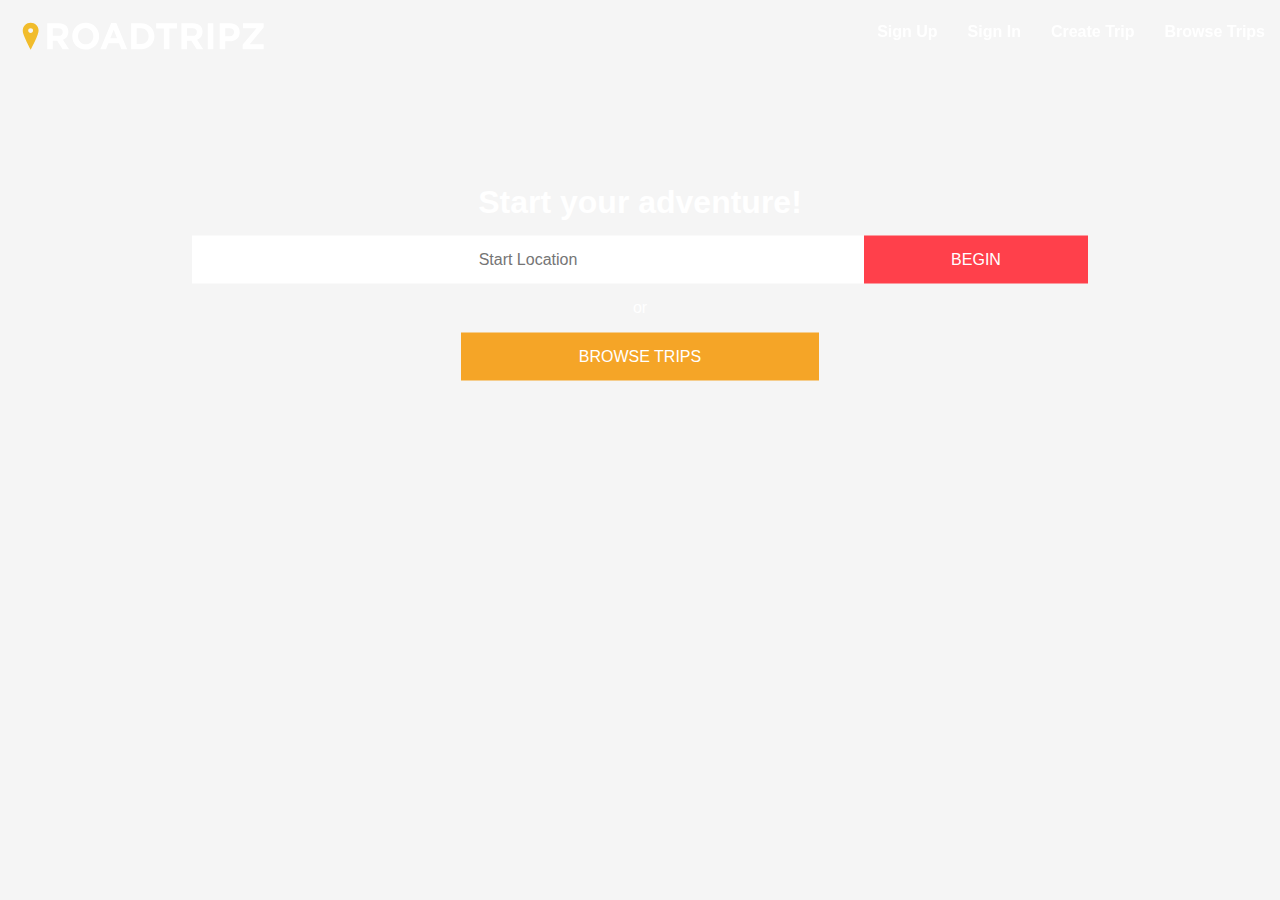
==== navigation.html @ 0b7456e2 "Menu transitions, using native JS, jQuery removed for now, want to see if we can conserve size." ====
<!DOCTYPE html>
<html lang="en">
<meta charset="UTF-8">
<meta http-equiv="X-UA-Compatible" content="IE=edge">
<meta name="viewport" content="width=device-width, initial-scale=1.0, maximum-scale=1.0" />
<title>Roadtripz - Navigation</title>
<link href='http://fonts.googleapis.com/css?family=Lato&subset=latin,latin-ext' rel='stylesheet' type='text/css'>
<link rel="stylesheet" href="style.css">
<!-- <script src="https://ajax.googleapis.com/ajax/libs/jquery/2.1.4/jquery.min.js"></script> -->
</head>

<body class="home">
	<header>
		<div class="container">
			<div class="logo">
				<a href="#" title="Roadtripz">
					<img src="img/logo-black.svg" title="Roadtripz" class="mobile-only">
					<img src="img/logo-white.svg" title="Roadtripz" class="desktop-only">
				</a>
			</div>

			<div class="overflow">
				<img src="img/overflow-h.svg" title="menu">	
			</div>

			<nav>
				<button class="facebook mobile-only">Sign in with Facebook</button>
				<button class="yellow mobile-only">Create Account</button>

				<ul>
					<li class="desktop-only">
						<a href="#" title="Sign Up">Sign Up</a>
					</li>
					<li>
						<a href="#" title="Sign In">Sign In</a>
					</li>
					<li>
						<a href="#" title="Create Trip">Create Trip</a>
					</li>
					<li>
						<a href="#" title="Browse Trips">Browse Trips</a>
					</li>
				</ul>
			</nav>
		</div>	
	</header>
	<div class="intro">
		<div class="container">
			<div class="search-bar">
				<h1>Start your adventure!</h1>
				<form method="" action="">
					<input type="text" placeholder="Start Location" name="search">
					<button class="red">Begin</button>
				</form>
				<p>or</p>
				<button class="yellow">Browse Trips</button>
			</div>
		</div>
	</div>
	<div id="overlay"></div>
	<script src="js/main.js"></script>		
</body>

</html>
---- style.css ----
/*! normalize.css v3.0.2 | MIT License | git.io/normalize */html{font-family:sans-serif;-ms-text-size-adjust:100%;-webkit-text-size-adjust:100%}body{margin:0}article,aside,details,figcaption,figure,footer,header,hgroup,main,menu,nav,section,summary{display:block}audio,canvas,progress,video{display:inline-block;vertical-align:baseline}audio:not([controls]){display:none;height:0}[hidden],template{display:none}a{background-color:transparent}a:active,a:hover{outline:0}abbr[title]{border-bottom:1px dotted}b,strong{font-weight:bold}dfn{font-style:italic}h1{font-size:2em;margin:0.67em 0}mark{background:#ff0;color:#000}small{font-size:80%}sub,sup{font-size:75%;line-height:0;position:relative;vertical-align:baseline}sup{top:-0.5em}sub{bottom:-0.25em}img{border:0}svg:not(:root){overflow:hidden}figure{margin:1em 40px}hr{-moz-box-sizing:content-box;box-sizing:content-box;height:0}pre{overflow:auto}code,kbd,pre,samp{font-family:monospace, monospace;font-size:1em}button,input,optgroup,select,textarea{color:inherit;font:inherit;margin:0}button{overflow:visible}button,select{text-transform:none}button,html input[type="button"],input[type="reset"],input[type="submit"]{-webkit-appearance:button;cursor:pointer}button[disabled],html input[disabled]{cursor:default}button::-moz-focus-inner,input::-moz-focus-inner{border:0;padding:0}input{line-height:normal}input[type="checkbox"],input[type="radio"]{box-sizing:border-box;padding:0}input[type="number"]::-webkit-inner-spin-button,input[type="number"]::-webkit-outer-spin-button{height:auto}input[type="search"]{-webkit-appearance:textfield;-moz-box-sizing:content-box;-webkit-box-sizing:content-box;box-sizing:content-box}input[type="search"]::-webkit-search-cancel-button,input[type="search"]::-webkit-search-decoration{-webkit-appearance:none}fieldset{border:1px solid #c0c0c0;margin:0 2px;padding:0.35em 0.625em 0.75em}legend{border:0;padding:0}textarea{overflow:auto}optgroup{font-weight:bold}table{border-collapse:collapse;border-spacing:0}td,th{padding:0}.home .intro .search-bar{position:relative;top:50%;-webkit-transform:translateY(-50%);-ms-transform:translateY(-50%);transform:translateY(-50%)}.container:after,.row,.m-6:after{*zoom:1}.row:before,.container:after,.row:after,.m-6:after{content:" ";display:table}.container:after,.row:after,.m-6:after{clear:both}.txt-c{text-align:center}.p-15{padding:15px}.p-h-15,header nav ul li a{padding:0 15px}.m-b-0{margin-bottom:0}.m-t-15{margin-top:15px}.m-b-15{margin-bottom:15px}.m-v-15{margin:15px 0}@media only screen and (min-width: 40em){.mobile-only,header .overflow{display:none}}.desktop-only{display:none}@media only screen and (min-width: 40em){.desktop-only{display:block}}.dark-bg{color:#fff;background-color:#272727}*{-webkit-box-sizing:border-box;-moz-box-sizing:border-box;box-sizing:border-box}body{font-size:16px;font-size:1rem;background-color:#F5F5F5}h1{margin:0}.container{height:100%}@media only screen and (min-width: 40em){.container{max-width:1400px;margin:0 auto}}.m-6{float:left;width:100%;padding:1px}@media only screen and (min-width: 40em){.m-6{width:50%}}a{text-decoration:none}header{position:fixed;z-index:1000;width:100%;background-color:#fff}@media only screen and (min-width: 40em){header{background-color:transparent}}header .container{position:relative}header .logo{width:50%;margin:4px auto}@media only screen and (min-width: 40em){header .logo{width:250px;margin:15px;float:left}}header .logo a{display:block}header .overflow{cursor:pointer;width:36px;position:absolute;top:15px;left:15px}header nav{font-weight:bold;-webkit-transition:margin 0.5s ease;-moz-transition:margin 0.5s ease;-ms-transition:margin 0.5s ease;-o-transition:margin 0.5s ease;transition:margin 0.5s ease}@media only screen and (max-width: 40em){header nav{position:fixed;background-color:#fff;z-index:1001;width:90%;margin-left:-90%;top:49px;left:0;height:100%;font-weight:bold;padding:15px}}@media only screen and (min-width: 40em){header nav{float:right;margin-top:8px}}header nav button:first-child{margin-bottom:15px}header nav ul{padding:0;margin:0;list-style:none}header nav ul li{border-bottom:solid 1px #9B9B9B;line-height:48px}@media only screen and (min-width: 40em){header nav ul li{float:left;border:0}}header nav ul li a{color:#000;display:block}@media only screen and (min-width: 40em){header nav ul li a{color:#fff}header nav ul li a:hover{background-color:#000}}.menu-open nav{margin-left:0}.menu-open #overlay{display:block;background-color:rgba(0,0,0,0.5)}label{float:left;text-transform:uppercase;text-align:center;width:100%;display:block;padding:15px 0}input{border:solid 0px transparent;width:100%;padding:15px;text-align:center;color:#9B9B9B}button{color:#fff;outline:0;border:0;text-transform:uppercase;width:100%;text-align:center;padding:15px 0}@media only screen and (min-width: 40em){button:hover{cursor:pointer}}button.white,button.secondary{background:#fff;color:#000}button.red{background-color:#FF404B}button.yellow{background-color:#F5A527}button.facebook{background-color:#3B5A97}form .facebook{height:65px}@media only screen and (max-width: 40em){button.secondary.passw{color:#9B9B9B}}@media only screen and (min-width: 40em){button.secondary{border:solid 1px #fff;color:#fff;background-color:#000;float:left;width:50%}}.modal{width:100%;height:100%;overflow-y:scroll;position:fixed;z-index:999;top:0;left:0;padding:15px}@media only screen and (min-width: 40em){.modal{max-width:35em;left:50%;margin-left:-17.5em}}#overlay{-webkit-transition:background-color,0.5s,ease;-moz-transition:background-color,0.5s,ease;-ms-transition:background-color,0.5s,ease;-o-transition:background-color,0.5s,ease;transition:background-color,0.5s,ease;width:100%;height:100%;position:fixed;background-color:transparent;z-index:999;top:0;left:0;display:none}.home .intro{height:500px;background-image:url(img/home-bg.jpg);background-size:cover}.home .intro .search-bar{color:#fff;text-align:center;max-width:1500px;width:70%;margin:0 auto}.home .intro .search-bar input{margin:15px 0}@media only screen and (min-width: 40em){.home .intro .search-bar input,.home .intro .search-bar button{float:left}.home .intro .search-bar input{width:75%}.home .intro .search-bar button.red{width:25%;margin:15px 0}.home .intro .search-bar button.yellow{width:40%;margin:0 30%}}
/*# sourceMappingURL=style.css.map */
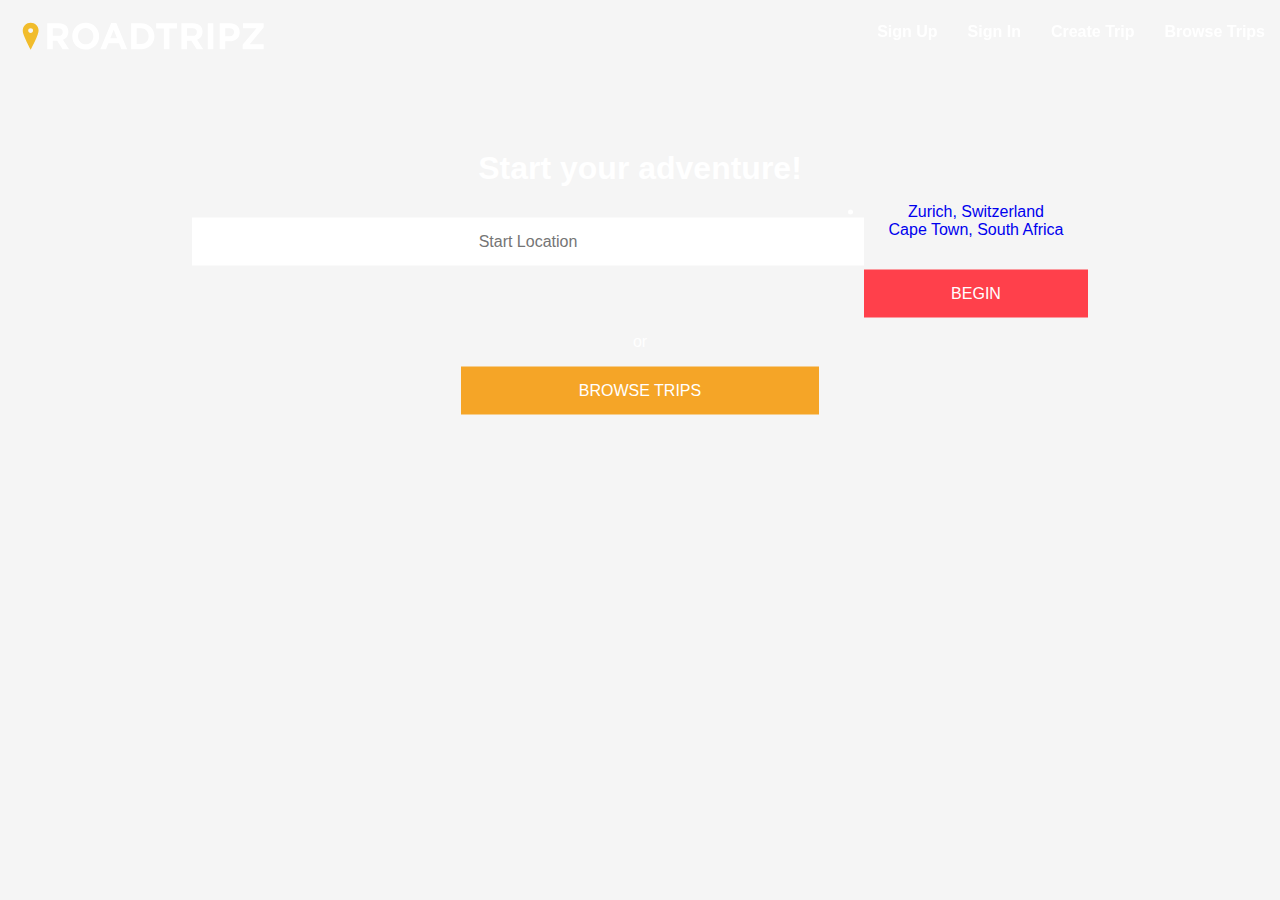
==== commit 1946d59c: "Added focus event for input on autocomplete." ====
--- a/navigation.html
+++ b/navigation.html
@@ -50,6 +50,16 @@
 				<h1>Start your adventure!</h1>
 				<form method="" action="">
 					<input type="text" placeholder="Start Location" name="search">
+					<div class="autocomplete">
+						<ul>
+							<li>
+								<a href="#">Zurich, Switzerland</a>
+							</li>
+							<li>
+								<a href="#">Cape Town, South Africa</a>
+							</li>
+						</ul>
+					</div>
 					<button class="red">Begin</button>
 				</form>
 				<p>or</p>
@@ -58,7 +68,37 @@
 		</div>
 	</div>
 	<div id="overlay"></div>
-	<script src="js/main.js"></script>		
+	<script src="js/main.js"></script>
+	<script>
+		window.onload = function() {
+			var $input = document.querySelectorAll('.search-bar input')[0],
+				$auto = document.querySelectorAll('.autocomplete')[0],
+				$places = $auto.getElementsByTagName('a');
+
+			var $activate = function() {
+				if($input.value.length > 2) {
+					$auto.className += ' active';
+				} else {
+					$auto.className = 'autocomplete';
+				}
+			};
+
+			$input.addEventListener('keyup', $activate);
+
+			$input.addEventListener('focus', $activate);
+
+			for(var i = 0; i < $places.length; i++) {
+
+				$places[i].addEventListener('click', function(e){
+					e.preventDefault();
+					
+					var $val = this.innerHTML;
+					$input.value = $val;
+					$auto.className = 'autocomplete';
+				});
+			}
+		};
+	</script>			
 </body>
 
 </html> --- a/style.css
+++ b/style.css
@@ -1,2 +1,2 @@
-/*! normalize.css v3.0.2 | MIT License | git.io/normalize */html{font-family:sans-serif;-ms-text-size-adjust:100%;-webkit-text-size-adjust:100%}body{margin:0}article,aside,details,figcaption,figure,footer,header,hgroup,main,menu,nav,section,summary{display:block}audio,canvas,progress,video{display:inline-block;vertical-align:baseline}audio:not([controls]){display:none;height:0}[hidden],template{display:none}a{background-color:transparent}a:active,a:hover{outline:0}abbr[title]{border-bottom:1px dotted}b,strong{font-weight:bold}dfn{font-style:italic}h1{font-size:2em;margin:0.67em 0}mark{background:#ff0;color:#000}small{font-size:80%}sub,sup{font-size:75%;line-height:0;position:relative;vertical-align:baseline}sup{top:-0.5em}sub{bottom:-0.25em}img{border:0}svg:not(:root){overflow:hidden}figure{margin:1em 40px}hr{-moz-box-sizing:content-box;box-sizing:content-box;height:0}pre{overflow:auto}code,kbd,pre,samp{font-family:monospace, monospace;font-size:1em}button,input,optgroup,select,textarea{color:inherit;font:inherit;margin:0}button{overflow:visible}button,select{text-transform:none}button,html input[type="button"],input[type="reset"],input[type="submit"]{-webkit-appearance:button;cursor:pointer}button[disabled],html input[disabled]{cursor:default}button::-moz-focus-inner,input::-moz-focus-inner{border:0;padding:0}input{line-height:normal}input[type="checkbox"],input[type="radio"]{box-sizing:border-box;padding:0}input[type="number"]::-webkit-inner-spin-button,input[type="number"]::-webkit-outer-spin-button{height:auto}input[type="search"]{-webkit-appearance:textfield;-moz-box-sizing:content-box;-webkit-box-sizing:content-box;box-sizing:content-box}input[type="search"]::-webkit-search-cancel-button,input[type="search"]::-webkit-search-decoration{-webkit-appearance:none}fieldset{border:1px solid #c0c0c0;margin:0 2px;padding:0.35em 0.625em 0.75em}legend{border:0;padding:0}textarea{overflow:auto}optgroup{font-weight:bold}table{border-collapse:collapse;border-spacing:0}td,th{padding:0}.home .intro .search-bar{position:relative;top:50%;-webkit-transform:translateY(-50%);-ms-transform:translateY(-50%);transform:translateY(-50%)}.container:after,.row,.m-6:after{*zoom:1}.row:before,.container:after,.row:after,.m-6:after{content:" ";display:table}.container:after,.row:after,.m-6:after{clear:both}.txt-c{text-align:center}.p-15{padding:15px}.p-h-15,header nav ul li a{padding:0 15px}.m-b-0{margin-bottom:0}.m-t-15{margin-top:15px}.m-b-15{margin-bottom:15px}.m-v-15{margin:15px 0}@media only screen and (min-width: 40em){.mobile-only,header .overflow{display:none}}.desktop-only{display:none}@media only screen and (min-width: 40em){.desktop-only{display:block}}.dark-bg{color:#fff;background-color:#272727}*{-webkit-box-sizing:border-box;-moz-box-sizing:border-box;box-sizing:border-box}body{font-size:16px;font-size:1rem;background-color:#F5F5F5}h1{margin:0}.container{height:100%}@media only screen and (min-width: 40em){.container{max-width:1400px;margin:0 auto}}.m-6{float:left;width:100%;padding:1px}@media only screen and (min-width: 40em){.m-6{width:50%}}a{text-decoration:none}header{position:fixed;z-index:1000;width:100%;background-color:#fff}@media only screen and (min-width: 40em){header{background-color:transparent}}header .container{position:relative}header .logo{width:50%;margin:4px auto}@media only screen and (min-width: 40em){header .logo{width:250px;margin:15px;float:left}}header .logo a{display:block}header .overflow{cursor:pointer;width:36px;position:absolute;top:15px;left:15px}header nav{font-weight:bold;-webkit-transition:margin 0.5s ease;-moz-transition:margin 0.5s ease;-ms-transition:margin 0.5s ease;-o-transition:margin 0.5s ease;transition:margin 0.5s ease}@media only screen and (max-width: 40em){header nav{position:fixed;background-color:#fff;z-index:1001;width:90%;margin-left:-90%;top:49px;left:0;height:100%;font-weight:bold;padding:15px}}@media only screen and (min-width: 40em){header nav{float:right;margin-top:8px}}header nav button:first-child{margin-bottom:15px}header nav ul{padding:0;margin:0;list-style:none}header nav ul li{border-bottom:solid 1px #9B9B9B;line-height:48px}@media only screen and (min-width: 40em){header nav ul li{float:left;border:0}}header nav ul li a{color:#000;display:block}@media only screen and (min-width: 40em){header nav ul li a{color:#fff}header nav ul li a:hover{background-color:#000}}.menu-open nav{margin-left:0}.menu-open #overlay{display:block;background-color:rgba(0,0,0,0.5)}label{float:left;text-transform:uppercase;text-align:center;width:100%;display:block;padding:15px 0}input{border:solid 0px transparent;width:100%;padding:15px;text-align:center;color:#9B9B9B}button{color:#fff;outline:0;border:0;text-transform:uppercase;width:100%;text-align:center;padding:15px 0}@media only screen and (min-width: 40em){button:hover{cursor:pointer}}button.white,button.secondary{background:#fff;color:#000}button.red{background-color:#FF404B}button.yellow{background-color:#F5A527}button.facebook{background-color:#3B5A97}form .facebook{height:65px}@media only screen and (max-width: 40em){button.secondary.passw{color:#9B9B9B}}@media only screen and (min-width: 40em){button.secondary{border:solid 1px #fff;color:#fff;background-color:#000;float:left;width:50%}}.modal{width:100%;height:100%;overflow-y:scroll;position:fixed;z-index:999;top:0;left:0;padding:15px}@media only screen and (min-width: 40em){.modal{max-width:35em;left:50%;margin-left:-17.5em}}#overlay{-webkit-transition:background-color,0.5s,ease;-moz-transition:background-color,0.5s,ease;-ms-transition:background-color,0.5s,ease;-o-transition:background-color,0.5s,ease;transition:background-color,0.5s,ease;width:100%;height:100%;position:fixed;background-color:transparent;z-index:999;top:0;left:0;display:none}.home .intro{height:500px;background-image:url(img/home-bg.jpg);background-size:cover}.home .intro .search-bar{color:#fff;text-align:center;max-width:1500px;width:70%;margin:0 auto}.home .intro .search-bar input{margin:15px 0}@media only screen and (min-width: 40em){.home .intro .search-bar input,.home .intro .search-bar button{float:left}.home .intro .search-bar input{width:75%}.home .intro .search-bar button.red{width:25%;margin:15px 0}.home .intro .search-bar button.yellow{width:40%;margin:0 30%}}
+/*! normalize.css v3.0.2 | MIT License | git.io/normalize */html{font-family:sans-serif;-ms-text-size-adjust:100%;-webkit-text-size-adjust:100%}body{margin:0}article,aside,details,figcaption,figure,footer,header,hgroup,main,menu,nav,section,summary{display:block}audio,canvas,progress,video{display:inline-block;vertical-align:baseline}audio:not([controls]){display:none;height:0}[hidden],template{display:none}a{background-color:transparent}a:active,a:hover{outline:0}abbr[title]{border-bottom:1px dotted}b,strong{font-weight:bold}dfn{font-style:italic}h1{font-size:2em;margin:0.67em 0}mark{background:#ff0;color:#000}small{font-size:80%}sub,sup{font-size:75%;line-height:0;position:relative;vertical-align:baseline}sup{top:-0.5em}sub{bottom:-0.25em}img{border:0}svg:not(:root){overflow:hidden}figure{margin:1em 40px}hr{-moz-box-sizing:content-box;box-sizing:content-box;height:0}pre{overflow:auto}code,kbd,pre,samp{font-family:monospace, monospace;font-size:1em}button,input,optgroup,select,textarea{color:inherit;font:inherit;margin:0}button{overflow:visible}button,select{text-transform:none}button,html input[type="button"],input[type="reset"],input[type="submit"]{-webkit-appearance:button;cursor:pointer}button[disabled],html input[disabled]{cursor:default}button::-moz-focus-inner,input::-moz-focus-inner{border:0;padding:0}input{line-height:normal}input[type="checkbox"],input[type="radio"]{box-sizing:border-box;padding:0}input[type="number"]::-webkit-inner-spin-button,input[type="number"]::-webkit-outer-spin-button{height:auto}input[type="search"]{-webkit-appearance:textfield;-moz-box-sizing:content-box;-webkit-box-sizing:content-box;box-sizing:content-box}input[type="search"]::-webkit-search-cancel-button,input[type="search"]::-webkit-search-decoration{-webkit-appearance:none}fieldset{border:1px solid #c0c0c0;margin:0 2px;padding:0.35em 0.625em 0.75em}legend{border:0;padding:0}textarea{overflow:auto}optgroup{font-weight:bold}table{border-collapse:collapse;border-spacing:0}td,th{padding:0}.home .intro .search-bar{position:relative;top:50%;-webkit-transform:translateY(-50%);-ms-transform:translateY(-50%);transform:translateY(-50%)}.container:after,.row,.m-6:after{*zoom:1}.row:before,.container:after,.row:after,.m-6:after{content:" ";display:table}.container:after,.row:after,.m-6:after{clear:both}.txt-c{text-align:center}.p-15{padding:15px}.p-h-15,header nav ul li a{padding:0 15px}.m-b-0{margin-bottom:0}.m-t-15{margin-top:15px}.m-b-15{margin-bottom:15px}.m-v-15{margin:15px 0}@media only screen and (min-width: 40em){.mobile-only,header .overflow{display:none}}.desktop-only{display:none}@media only screen and (min-width: 40em){.desktop-only{display:block}}.dark-bg{color:#fff;background-color:#272727}*{-webkit-box-sizing:border-box;-moz-box-sizing:border-box;box-sizing:border-box}body{font-size:16px;font-size:1rem;background-color:#F5F5F5}h1{margin:0}.container{height:100%}@media only screen and (min-width: 40em){.container{max-width:1400px;margin:0 auto}}.m-6{float:left;width:100%;padding:1px}@media only screen and (min-width: 40em){.m-6{width:50%}}a{text-decoration:none}header{position:fixed;z-index:1000;width:100%;background-color:#fff;height:50px}@media only screen and (min-width: 40em){header{background-color:transparent}}header .container{position:relative}header .logo{width:160px;margin:10px auto}@media only screen and (min-width: 40em){header .logo{width:250px;margin:15px;float:left}}header .logo a{display:block}header .overflow{cursor:pointer;width:36px;position:absolute;top:5px;left:15px}header nav{font-weight:bold}@media only screen and (max-width: 40em){header nav{position:fixed;background-color:#fff;z-index:1001;width:90%;margin-left:-90%;top:49px;left:0;height:100%;font-weight:bold;padding:15px}}@media only screen and (min-width: 40em){header nav{float:right;margin-top:8px}}header nav button:first-child{margin-bottom:15px}header nav ul{padding:0;margin:0;list-style:none}header nav ul li{border-bottom:solid 1px #9B9B9B;line-height:48px}@media only screen and (min-width: 40em){header nav ul li{float:left;border:0}}header nav ul li a{color:#000;display:block}@media only screen and (min-width: 40em){header nav ul li a{color:#fff}header nav ul li a:hover{background-color:#000}}.menu-open nav{margin-left:0;-webkit-transition:margin 0.5s ease;-moz-transition:margin 0.5s ease;-ms-transition:margin 0.5s ease;-o-transition:margin 0.5s ease;transition:margin 0.5s ease}.menu-open #overlay{display:block;background-color:rgba(0,0,0,0.5)}label{float:left;text-transform:uppercase;text-align:center;width:100%;display:block;padding:15px 0}input{border:solid 0px transparent;width:100%;padding:15px;text-align:center;color:#9B9B9B}button{color:#fff;outline:0;border:0;text-transform:uppercase;width:100%;text-align:center;padding:15px 0}@media only screen and (min-width: 40em){button:hover{cursor:pointer}}button.white,button.secondary{background:#fff;color:#000}button.red{background-color:#FF404B}button.yellow{background-color:#F5A527}button.facebook{background-color:#3B5A97}form .facebook{height:65px}@media only screen and (max-width: 40em){button.secondary.passw{color:#9B9B9B}}@media only screen and (min-width: 40em){button.secondary{border:solid 1px #fff;color:#fff;background-color:#000;float:left;width:50%}}.modal{width:100%;height:100%;overflow-y:scroll;position:fixed;z-index:999;top:0;left:0;padding:15px}@media only screen and (min-width: 40em){.modal{max-width:35em;left:50%;margin-left:-17.5em}}#overlay{-webkit-transition:background-color,0.5s,ease;-moz-transition:background-color,0.5s,ease;-ms-transition:background-color,0.5s,ease;-o-transition:background-color,0.5s,ease;transition:background-color,0.5s,ease;width:100%;height:100%;position:fixed;background-color:transparent;z-index:999;top:0;left:0;display:none}.home .intro{height:500px;background-image:url(img/home-bg.jpg);background-size:cover}.home .intro .search-bar{color:#fff;text-align:center;max-width:1500px;width:70%;margin:0 auto}.home .intro .search-bar input{margin:15px 0}@media only screen and (min-width: 40em){.home .intro .search-bar input,.home .intro .search-bar button{float:left}.home .intro .search-bar input{width:75%}.home .intro .search-bar button.red{width:25%;margin:15px 0}.home .intro .search-bar button.yellow{width:40%;margin:0 30%}}
 /*# sourceMappingURL=style.css.map */
